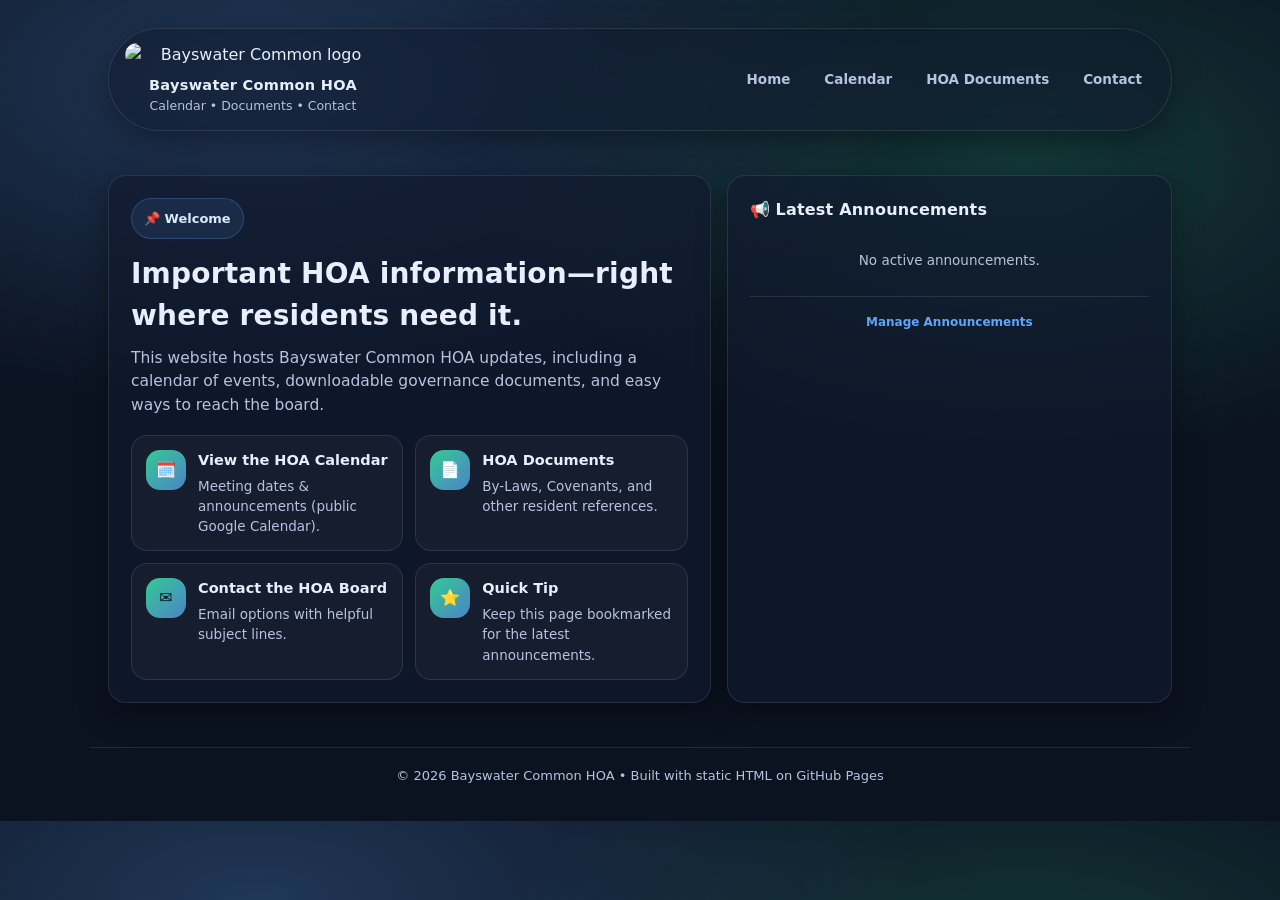
==== index.html @ 4ca607ba "Secure announcement rendering and validation against HTML/script injection in the public home page" ====
<!doctype html>
<html lang="en">
<head>
  <meta charset="utf-8" />
  <meta name="viewport" content="width=device-width,initial-scale=1" />
  <title>Bayswater Common HOA</title>
  <meta name="description" content="Bayswater Common HOA information: calendar, documents, and contact." />
  <script src="https://cdn.jsdelivr.net/npm/dompurify@3.1.6/dist/purify.min.js"></script>

  <style>
    :root{
      --bg:#0b1220;
      --card:#111a2e;
      --text:#e8eefc;
      --muted:#b8c2e0;
      --brand:#34d399; /* emerald */
      --brand2:#60a5fa; /* blue */
      --border:rgba(255,255,255,.10);
      --shadow: 0 10px 30px rgba(0,0,0,.35);
      --radius:18px;
    }
    *{box-sizing:border-box}
    body{
      margin:0;
      font-family: ui-sans-serif, system-ui, -apple-system, Segoe UI, Roboto, Arial, "Noto Sans", "Liberation Sans", sans-serif;
      background: radial-gradient(1200px 600px at 20% 10%, rgba(96,165,250,.25), transparent 55%),
                  radial-gradient(900px 500px at 80% 20%, rgba(52,211,153,.20), transparent 60%),
                  var(--bg);
      color: var(--text);
      line-height:1.5;
    }
    a{color: inherit; text-decoration:none}
    header{
      padding: 28px 18px 8px;
      max-width: 1100px;
      margin: 0 auto;
    }
    .topbar{
      display:flex;
      align-items:center;
      justify-content:space-between;
      gap: 16px;
      padding: 14px 16px;
      border:1px solid var(--border);
      background: rgba(17,26,46,.55);
      backdrop-filter: blur(8px);
      border-radius: 999px;
      box-shadow: var(--shadow);
    }
    .brand{
      display:flex;
      flex-direction:column;
      align-items:center;
      text-align:center;
    }
    .logo{
      width:20vw;
      max-width:260px;
      min-width:140px;
      height:auto;
      border-radius:24px;
      object-fit:cover;
      display:block;
      margin:0 auto 8px auto;
    }
    .brand h1{
      margin:0;
      font-size:14.5px;
      letter-spacing:.3px;
      font-weight:800;
    }
    .brand p{
      margin:0;
      font-size:12.5px;
      color:var(--muted);
    }
    nav{
      display:flex;
      gap:8px;
      flex-wrap:wrap;
      justify-content:flex-end;
    }
    .navlink{
      padding:10px 12px;
      border-radius:999px;
      border:1px solid transparent;
      color:var(--muted);
      font-weight:650;
      font-size:13.5px;
    }
    .navlink:hover{
      border-color: rgba(255,255,255,.14);
      background: rgba(255,255,255,.04);
      color: var(--text);
    }
    .container{
      max-width:1100px;
      margin:0 auto;
      padding:18px;
    }
    .hero{
      margin-top:18px;
      display:grid;
      grid-template-columns:1.15fr .85fr;
      gap:16px;
      align-items:stretch;
    }
    @media (max-width:900px){
      .hero{grid-template-columns:1fr}
      .topbar{border-radius:20px}
      .brand{min-width:auto}
    }
    .card{
      background: rgba(17,26,46,.68);
      border:1px solid var(--border);
      border-radius: var(--radius);
      box-shadow: var(--shadow);
      padding:22px;
    }
    .hero h2{
      margin:0 0 10px;
      font-size:28px;
      letter-spacing:.2px;
    }
    .hero p{
      margin:0 0 18px;
      color:var(--muted);
      max-width:60ch;
      font-size:15.5px;
    }
    .pill{
      display:inline-flex;
      align-items:center;
      gap:8px;
      padding:10px 12px;
      border-radius:999px;
      background: rgba(96,165,250,.10);
      border:1px solid rgba(96,165,250,.25);
      color:#dbeafe;
      font-weight:700;
      font-size:13px;
      margin-bottom:14px;
    }
    .grid{
      display:grid;
      grid-template-columns:repeat(2, minmax(0, 1fr));
      gap:12px;
      margin-top:14px;
    }
    @media (max-width:520px){
      .grid{grid-template-columns:1fr}
    }
    .action{
      padding:14px;
      border-radius:16px;
      border:1px solid var(--border);
      background: rgba(255,255,255,.03);
      transition: transform .12s ease, border-color .12s ease, background .12s ease;
      display:flex;
      gap:12px;
      align-items:flex-start;
    }
    .action:hover{
      transform: translateY(-2px);
      border-color: rgba(255,255,255,.18);
      background: rgba(255,255,255,.05);
    }
    .icon{
      width:40px; height:40px;
      border-radius:14px;
      display:grid; place-items:center;
      background: linear-gradient(135deg, rgba(52,211,153,.95), rgba(96,165,250,.75));
      color:#06111f;
      font-weight:900;
      flex:0 0 auto;
    }
    .action h3{
      margin:0 0 4px;
      font-size:14.5px;
    }
    .action p{
      margin:0;
      color:var(--muted);
      font-size:13.5px;
    }
    .side h3{
      margin-top:0;
      font-size:16px;
      letter-spacing:.2px;
    }
    .announcements-box{
      max-height:400px;
      overflow-y:auto;
      margin:10px 0 0;
      padding:0;
      display:flex;
      flex-direction:column;
      gap:10px;
    }
    .announcement{
      padding:12px;
      border-radius:14px;
      border:1px solid var(--border);
      background: rgba(255,255,255,.03);
      color:var(--text);
      font-size:13.5px;
      line-height:1.6;
    }
    .announcement-date{
      color: var(--brand);
      font-size:12px;
      font-weight:700;
      margin-bottom:6px;
    }
    .announcement-text{
      color: var(--text);
    }
    .announcement-text a{
      color: var(--brand2);
      text-decoration: underline;
    }
    .announcement-text a:hover{
      color: var(--brand);
    }
    .no-announcements{
      padding:12px;
      color:var(--muted);
      font-size:13.5px;
      text-align:center;
    }
    .admin-link{
      margin-top:14px;
      padding-top:12px;
      border-top:1px solid rgba(255,255,255,.10);
      text-align:center;
    }
    .admin-link a{
      color:var(--brand2);
      font-size:12px;
      font-weight:700;
    }
    .admin-link a:hover{
      color:var(--brand);
    }
    footer{
      padding:26px 18px 36px;
      color:var(--muted);
      text-align:center;
      font-size:13px;
    }
    .footerline{
      max-width:1100px;
      margin:0 auto;
      padding-top:18px;
      border-top:1px solid rgba(255,255,255,.10);
    }
  </style>
</head>

<body>
  <header>
    <div class="topbar">
      <div class="brand">
        <img
          src="/bayswatercommon/assets/logo.jpg"
          alt="Bayswater Common logo"
          class="logo"
          aria-hidden="true"
        />
        <div>
          <h1>Bayswater Common HOA</h1>
          <p>Calendar • Documents • Contact</p>
        </div>
      </div>

      <nav aria-label="Primary">
        <a class="navlink" href="index.html">Home</a>
        <a class="navlink" href="calendar.html">Calendar</a>
        <a class="navlink" href="documents.html">HOA Documents</a>
        <a class="navlink" href="contact.html">Contact</a>
      </nav>
    </div>
  </header>

  <main class="container">
    <section class="hero">
      <div class="card">
        <div class="pill">📌 Welcome</div>
        <h2>Important HOA information—right where residents need it.</h2>
        <p>
          This website hosts Bayswater Common HOA updates, including a calendar of events,
          downloadable governance documents, and easy ways to reach the board.
        </p>

        <div class="grid">
          <a class="action" href="calendar.html">
            <div class="icon" aria-hidden="true">🗓️</div>
            <div>
              <h3>View the HOA Calendar</h3>
              <p>Meeting dates & announcements (public Google Calendar).</p>
            </div>
          </a>

          <a class="action" href="documents.html">
            <div class="icon" aria-hidden="true">📄</div>
            <div>
              <h3>HOA Documents</h3>
              <p>By-Laws, Covenants, and other resident references.</p>
            </div>
          </a>

          <a class="action" href="contact.html">
            <div class="icon" aria-hidden="true">✉️</div>
            <div>
              <h3>Contact the HOA Board</h3>
              <p>Email options with helpful subject lines.</p>
            </div>
          </a>

          <div class="action" role="note" aria-label="Email">
            <div class="icon" aria-hidden="true">⭐</div>
            <div>
              <h3>Quick Tip</h3>
              <p>Keep this page bookmarked for the latest announcements.</p>
            </div>
          </div>
        </div>
      </div>

      <aside class="card side">
        <h3>📢 Latest Announcements</h3>
        <div class="announcements-box" id="announcementsList">
          <div class="no-announcements">No active announcements.</div>
        </div>
        <div class="admin-link">
          <a href="admin/dashboard.html">Manage Announcements</a>
        </div>
      </aside>
    </section>
  </main>

  <footer>
    <div class="footerline">
      © <span id="y"></span> Bayswater Common HOA • Built with static HTML on GitHub Pages
    </div>
  </footer>

  <script>
    document.getElementById('y').textContent = new Date().getFullYear();

    const MAX_ANNOUNCEMENT_TEXT_LENGTH = 500;

    function sanitizeAnnouncementHtml(rawText) {
      const safeText = String(rawText || '').trim();
      if (!safeText) return '';

      const clean = DOMPurify.sanitize(safeText, {
        ALLOWED_TAGS: ['a', 'b', 'strong', 'em', 'i', 'u', 'p', 'br', 'ul', 'ol', 'li', 'span'],
        ALLOWED_ATTR: ['href', 'target', 'rel'],
        ALLOW_UNKNOWN_PROTOCOLS: false,
        ADD_ATTR: ['target'],
        FORBID_TAGS: ['script', 'style', 'iframe', 'object', 'embed', 'svg', 'math'],
        FORBID_ATTR: ['onerror', 'onload', 'onclick', 'style']
      });

      return clean;
    }

    async function loadAnnouncements() {
      try {
        const response = await fetch('data/announcements.json');
        const data = await response.json();
        displayAnnouncements(data.announcements || []);
      } catch (err) {
        console.error('Failed to load announcements:', err);
      }
    }

    function displayAnnouncements(announcements) {
      const container = document.getElementById('announcementsList');
      const today = new Date().toISOString().split('T')[0];

      const active = announcements.filter(a => {
        const text = String(a.text || '');
        return a.start_date <= today && a.expiry_date >= today && text.length <= MAX_ANNOUNCEMENT_TEXT_LENGTH;
      }).sort((a, b) => new Date(a.start_date) - new Date(b.start_date));

      if (active.length === 0) {
        container.innerHTML = '<div class="no-announcements">No active announcements.</div>';
        return;
      }

      container.innerHTML = active.map(a => `
        <div class="announcement">
          <div class="announcement-date">Since ${formatDate(a.start_date)}</div>
          <div class="announcement-text">${sanitizeAnnouncementHtml(a.text)}</div>
        </div>
      `).join('');
    }

    function formatDate(dateStr) {
      const date = new Date(dateStr + 'T00:00:00Z');
      return date.toLocaleDateString('en-US', { month: 'short', day: 'numeric', year: 'numeric' });
    }

    loadAnnouncements();
  </script>
</body>
</html>
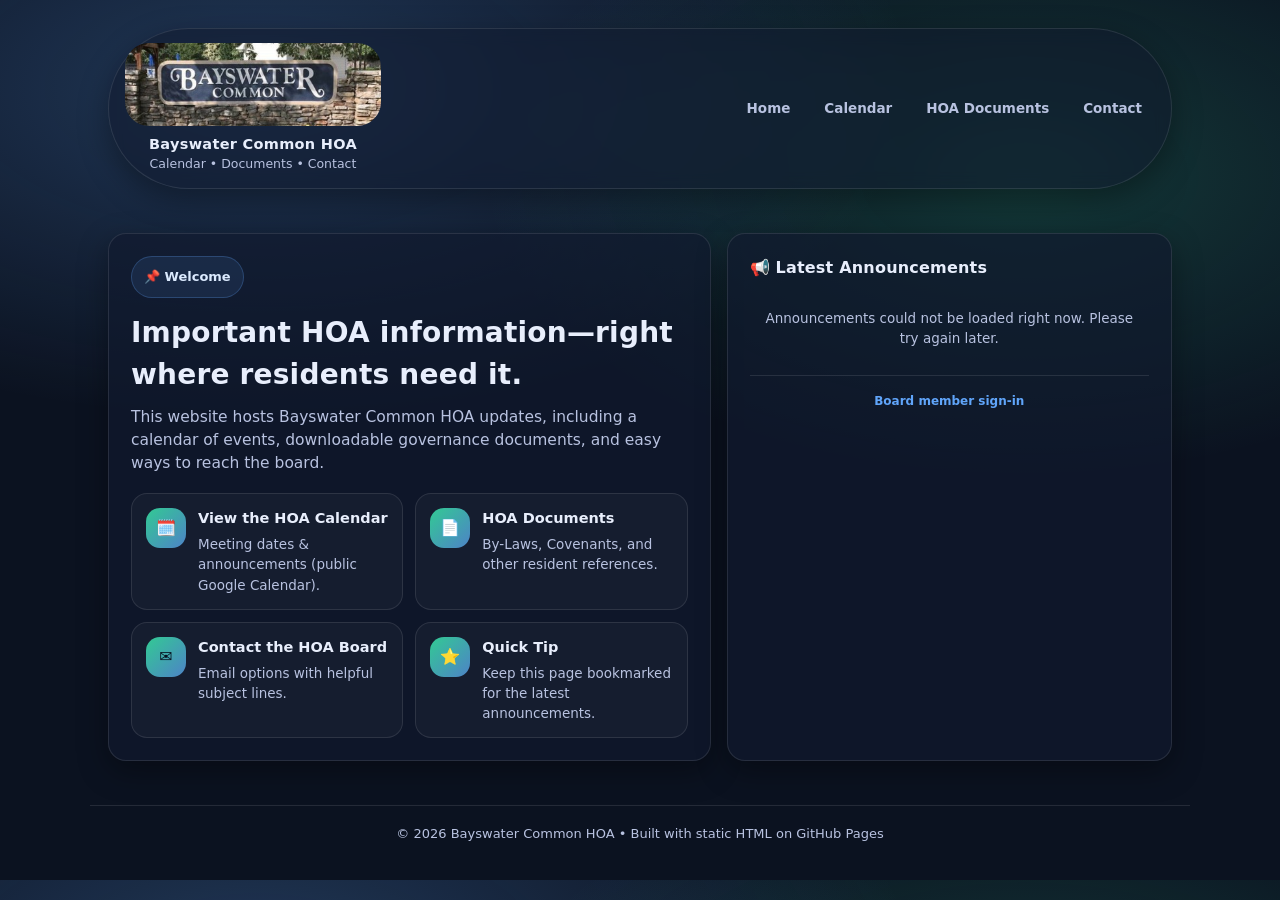
==== commit 5345bf23: "Replace insecure static admin with server-side dashboard; harden public pages - Remove admin/dashboa" ====
--- a/index.html
+++ b/index.html
@@ -3,9 +3,11 @@
 <head>
   <meta charset="utf-8" />
   <meta name="viewport" content="width=device-width,initial-scale=1" />
+  <meta http-equiv="Content-Security-Policy" content="default-src 'self'; script-src 'self'; style-src 'self' 'unsafe-inline'; img-src 'self' data:; connect-src https://admin.bayswatercommon.org; frame-src https://calendar.google.com; form-action 'none'; base-uri 'self'; object-src 'none'">
+  <meta name="referrer" content="strict-origin-when-cross-origin">
+  <link rel="icon" href="assets/logo.jpg" type="image/jpeg">
   <title>Bayswater Common HOA</title>
   <meta name="description" content="Bayswater Common HOA information: calendar, documents, and contact." />
-  <script src="https://cdn.jsdelivr.net/npm/dompurify@3.1.6/dist/purify.min.js"></script>
 
   <style>
     :root{
@@ -212,8 +214,15 @@
       font-weight:700;
       margin-bottom:6px;
     }
+    .announcement-title{
+      font-weight:700;
+      margin-bottom:4px;
+    }
     .announcement-text{
       color: var(--text);
+    }
+    .announcement-text p{
+      margin:0 0 6px;
     }
     .announcement-text a{
       color: var(--brand2);
@@ -262,7 +271,7 @@
     <div class="topbar">
       <div class="brand">
         <img
-          src="/bayswatercommon/assets/logo.jpg"
+          src="assets/logo.jpg"
           alt="Bayswater Common logo"
           class="logo"
           aria-hidden="true"
@@ -333,7 +342,7 @@
           <div class="no-announcements">No active announcements.</div>
         </div>
         <div class="admin-link">
-          <a href="admin/dashboard.html">Manage Announcements</a>
+          <a href="https://admin.bayswatercommon.org/">Board member sign-in</a>
         </div>
       </aside>
     </section>
@@ -345,65 +354,7 @@
     </div>
   </footer>
 
-  <script>
-    document.getElementById('y').textContent = new Date().getFullYear();
-
-    const MAX_ANNOUNCEMENT_TEXT_LENGTH = 500;
-
-    function sanitizeAnnouncementHtml(rawText) {
-      const safeText = String(rawText || '').trim();
-      if (!safeText) return '';
-
-      const clean = DOMPurify.sanitize(safeText, {
-        ALLOWED_TAGS: ['a', 'b', 'strong', 'em', 'i', 'u', 'p', 'br', 'ul', 'ol', 'li', 'span'],
-        ALLOWED_ATTR: ['href', 'target', 'rel'],
-        ALLOW_UNKNOWN_PROTOCOLS: false,
-        ADD_ATTR: ['target'],
-        FORBID_TAGS: ['script', 'style', 'iframe', 'object', 'embed', 'svg', 'math'],
-        FORBID_ATTR: ['onerror', 'onload', 'onclick', 'style']
-      });
-
-      return clean;
-    }
-
-    async function loadAnnouncements() {
-      try {
-        const response = await fetch('data/announcements.json');
-        const data = await response.json();
-        displayAnnouncements(data.announcements || []);
-      } catch (err) {
-        console.error('Failed to load announcements:', err);
-      }
-    }
-
-    function displayAnnouncements(announcements) {
-      const container = document.getElementById('announcementsList');
-      const today = new Date().toISOString().split('T')[0];
-
-      const active = announcements.filter(a => {
-        const text = String(a.text || '');
-        return a.start_date <= today && a.expiry_date >= today && text.length <= MAX_ANNOUNCEMENT_TEXT_LENGTH;
-      }).sort((a, b) => new Date(a.start_date) - new Date(b.start_date));
-
-      if (active.length === 0) {
-        container.innerHTML = '<div class="no-announcements">No active announcements.</div>';
-        return;
-      }
-
-      container.innerHTML = active.map(a => `
-        <div class="announcement">
-          <div class="announcement-date">Since ${formatDate(a.start_date)}</div>
-          <div class="announcement-text">${sanitizeAnnouncementHtml(a.text)}</div>
-        </div>
-      `).join('');
-    }
-
-    function formatDate(dateStr) {
-      const date = new Date(dateStr + 'T00:00:00Z');
-      return date.toLocaleDateString('en-US', { month: 'short', day: 'numeric', year: 'numeric' });
-    }
-
-    loadAnnouncements();
-  </script>
+  <script src="js/site.js"></script>
+  <script src="js/announcements.js"></script>
 </body>
 </html>
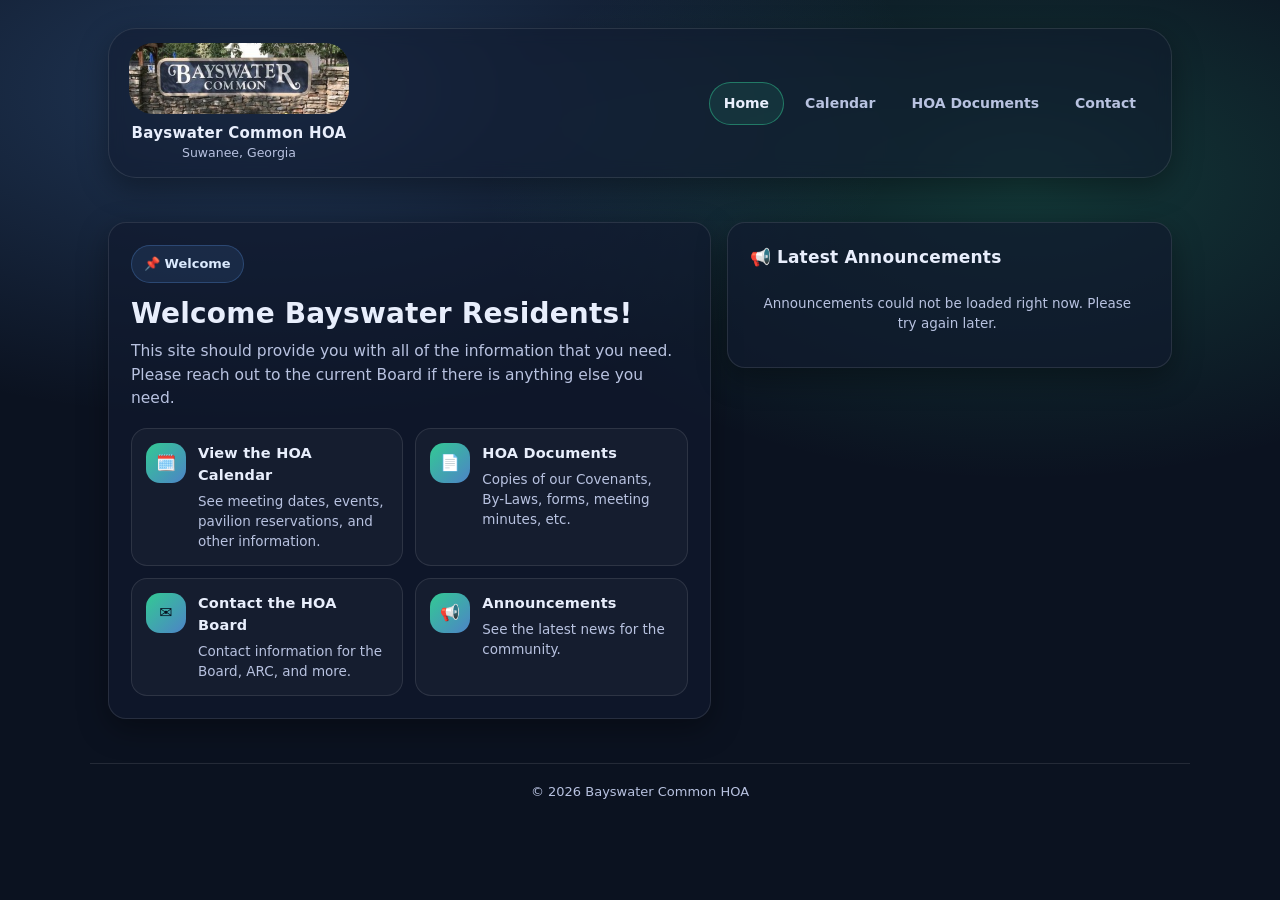
==== commit e88f9051: "Site content updates, shared responsive styles, and meeting minutes - New welcome text and home card" ====
--- a/index.html
+++ b/index.html
@@ -1,289 +1,27 @@
 <!doctype html>
 <html lang="en">
 <head>
-  <meta charset="utf-8" />
-  <meta name="viewport" content="width=device-width,initial-scale=1" />
-  <meta http-equiv="Content-Security-Policy" content="default-src 'self'; script-src 'self'; style-src 'self' 'unsafe-inline'; img-src 'self' data:; connect-src https://admin.bayswatercommon.org; frame-src https://calendar.google.com; form-action 'none'; base-uri 'self'; object-src 'none'">
+  <meta charset="utf-8">
+  <meta name="viewport" content="width=device-width,initial-scale=1">
+  <meta http-equiv="Content-Security-Policy" content="default-src 'self'; script-src 'self'; style-src 'self' 'unsafe-inline'; img-src 'self' data:; connect-src https://admin.bayswatercommon.org; media-src https://admin.bayswatercommon.org; frame-src https://calendar.google.com; form-action 'none'; base-uri 'self'; object-src 'none'">
   <meta name="referrer" content="strict-origin-when-cross-origin">
+  <title>Bayswater Common HOA</title>
+  <meta name="description" content="Bayswater Common HOA, Suwanee GA: announcements, calendar, documents and contacts for residents.">
   <link rel="icon" href="assets/logo.jpg" type="image/jpeg">
-  <title>Bayswater Common HOA</title>
-  <meta name="description" content="Bayswater Common HOA information: calendar, documents, and contact." />
-
-  <style>
-    :root{
-      --bg:#0b1220;
-      --card:#111a2e;
-      --text:#e8eefc;
-      --muted:#b8c2e0;
-      --brand:#34d399; /* emerald */
-      --brand2:#60a5fa; /* blue */
-      --border:rgba(255,255,255,.10);
-      --shadow: 0 10px 30px rgba(0,0,0,.35);
-      --radius:18px;
-    }
-    *{box-sizing:border-box}
-    body{
-      margin:0;
-      font-family: ui-sans-serif, system-ui, -apple-system, Segoe UI, Roboto, Arial, "Noto Sans", "Liberation Sans", sans-serif;
-      background: radial-gradient(1200px 600px at 20% 10%, rgba(96,165,250,.25), transparent 55%),
-                  radial-gradient(900px 500px at 80% 20%, rgba(52,211,153,.20), transparent 60%),
-                  var(--bg);
-      color: var(--text);
-      line-height:1.5;
-    }
-    a{color: inherit; text-decoration:none}
-    header{
-      padding: 28px 18px 8px;
-      max-width: 1100px;
-      margin: 0 auto;
-    }
-    .topbar{
-      display:flex;
-      align-items:center;
-      justify-content:space-between;
-      gap: 16px;
-      padding: 14px 16px;
-      border:1px solid var(--border);
-      background: rgba(17,26,46,.55);
-      backdrop-filter: blur(8px);
-      border-radius: 999px;
-      box-shadow: var(--shadow);
-    }
-    .brand{
-      display:flex;
-      flex-direction:column;
-      align-items:center;
-      text-align:center;
-    }
-    .logo{
-      width:20vw;
-      max-width:260px;
-      min-width:140px;
-      height:auto;
-      border-radius:24px;
-      object-fit:cover;
-      display:block;
-      margin:0 auto 8px auto;
-    }
-    .brand h1{
-      margin:0;
-      font-size:14.5px;
-      letter-spacing:.3px;
-      font-weight:800;
-    }
-    .brand p{
-      margin:0;
-      font-size:12.5px;
-      color:var(--muted);
-    }
-    nav{
-      display:flex;
-      gap:8px;
-      flex-wrap:wrap;
-      justify-content:flex-end;
-    }
-    .navlink{
-      padding:10px 12px;
-      border-radius:999px;
-      border:1px solid transparent;
-      color:var(--muted);
-      font-weight:650;
-      font-size:13.5px;
-    }
-    .navlink:hover{
-      border-color: rgba(255,255,255,.14);
-      background: rgba(255,255,255,.04);
-      color: var(--text);
-    }
-    .container{
-      max-width:1100px;
-      margin:0 auto;
-      padding:18px;
-    }
-    .hero{
-      margin-top:18px;
-      display:grid;
-      grid-template-columns:1.15fr .85fr;
-      gap:16px;
-      align-items:stretch;
-    }
-    @media (max-width:900px){
-      .hero{grid-template-columns:1fr}
-      .topbar{border-radius:20px}
-      .brand{min-width:auto}
-    }
-    .card{
-      background: rgba(17,26,46,.68);
-      border:1px solid var(--border);
-      border-radius: var(--radius);
-      box-shadow: var(--shadow);
-      padding:22px;
-    }
-    .hero h2{
-      margin:0 0 10px;
-      font-size:28px;
-      letter-spacing:.2px;
-    }
-    .hero p{
-      margin:0 0 18px;
-      color:var(--muted);
-      max-width:60ch;
-      font-size:15.5px;
-    }
-    .pill{
-      display:inline-flex;
-      align-items:center;
-      gap:8px;
-      padding:10px 12px;
-      border-radius:999px;
-      background: rgba(96,165,250,.10);
-      border:1px solid rgba(96,165,250,.25);
-      color:#dbeafe;
-      font-weight:700;
-      font-size:13px;
-      margin-bottom:14px;
-    }
-    .grid{
-      display:grid;
-      grid-template-columns:repeat(2, minmax(0, 1fr));
-      gap:12px;
-      margin-top:14px;
-    }
-    @media (max-width:520px){
-      .grid{grid-template-columns:1fr}
-    }
-    .action{
-      padding:14px;
-      border-radius:16px;
-      border:1px solid var(--border);
-      background: rgba(255,255,255,.03);
-      transition: transform .12s ease, border-color .12s ease, background .12s ease;
-      display:flex;
-      gap:12px;
-      align-items:flex-start;
-    }
-    .action:hover{
-      transform: translateY(-2px);
-      border-color: rgba(255,255,255,.18);
-      background: rgba(255,255,255,.05);
-    }
-    .icon{
-      width:40px; height:40px;
-      border-radius:14px;
-      display:grid; place-items:center;
-      background: linear-gradient(135deg, rgba(52,211,153,.95), rgba(96,165,250,.75));
-      color:#06111f;
-      font-weight:900;
-      flex:0 0 auto;
-    }
-    .action h3{
-      margin:0 0 4px;
-      font-size:14.5px;
-    }
-    .action p{
-      margin:0;
-      color:var(--muted);
-      font-size:13.5px;
-    }
-    .side h3{
-      margin-top:0;
-      font-size:16px;
-      letter-spacing:.2px;
-    }
-    .announcements-box{
-      max-height:400px;
-      overflow-y:auto;
-      margin:10px 0 0;
-      padding:0;
-      display:flex;
-      flex-direction:column;
-      gap:10px;
-    }
-    .announcement{
-      padding:12px;
-      border-radius:14px;
-      border:1px solid var(--border);
-      background: rgba(255,255,255,.03);
-      color:var(--text);
-      font-size:13.5px;
-      line-height:1.6;
-    }
-    .announcement-date{
-      color: var(--brand);
-      font-size:12px;
-      font-weight:700;
-      margin-bottom:6px;
-    }
-    .announcement-title{
-      font-weight:700;
-      margin-bottom:4px;
-    }
-    .announcement-text{
-      color: var(--text);
-    }
-    .announcement-text p{
-      margin:0 0 6px;
-    }
-    .announcement-text a{
-      color: var(--brand2);
-      text-decoration: underline;
-    }
-    .announcement-text a:hover{
-      color: var(--brand);
-    }
-    .no-announcements{
-      padding:12px;
-      color:var(--muted);
-      font-size:13.5px;
-      text-align:center;
-    }
-    .admin-link{
-      margin-top:14px;
-      padding-top:12px;
-      border-top:1px solid rgba(255,255,255,.10);
-      text-align:center;
-    }
-    .admin-link a{
-      color:var(--brand2);
-      font-size:12px;
-      font-weight:700;
-    }
-    .admin-link a:hover{
-      color:var(--brand);
-    }
-    footer{
-      padding:26px 18px 36px;
-      color:var(--muted);
-      text-align:center;
-      font-size:13px;
-    }
-    .footerline{
-      max-width:1100px;
-      margin:0 auto;
-      padding-top:18px;
-      border-top:1px solid rgba(255,255,255,.10);
-    }
-  </style>
+  <link rel="stylesheet" href="css/site.css?v=1">
 </head>
-
 <body>
   <header>
     <div class="topbar">
-      <div class="brand">
-        <img
-          src="assets/logo.jpg"
-          alt="Bayswater Common logo"
-          class="logo"
-          aria-hidden="true"
-        />
+      <a class="brand" href="index.html">
+        <img src="assets/logo.jpg" alt="" class="logo" width="394" height="127">
         <div>
           <h1>Bayswater Common HOA</h1>
-          <p>Calendar • Documents • Contact</p>
+          <p>Suwanee, Georgia</p>
         </div>
-      </div>
-
+      </a>
       <nav aria-label="Primary">
-        <a class="navlink" href="index.html">Home</a>
+        <a class="navlink" href="index.html" aria-current="page">Home</a>
         <a class="navlink" href="calendar.html">Calendar</a>
         <a class="navlink" href="documents.html">HOA Documents</a>
         <a class="navlink" href="contact.html">Contact</a>
@@ -295,66 +33,55 @@
     <section class="hero">
       <div class="card">
         <div class="pill">📌 Welcome</div>
-        <h2>Important HOA information—right where residents need it.</h2>
-        <p>
-          This website hosts Bayswater Common HOA updates, including a calendar of events,
-          downloadable governance documents, and easy ways to reach the board.
-        </p>
+        <h2>Welcome Bayswater Residents!</h2>
+        <p>This site should provide you with all of the information that you need. Please reach out to the current Board if there is anything else you need.</p>
 
         <div class="grid">
           <a class="action" href="calendar.html">
             <div class="icon" aria-hidden="true">🗓️</div>
             <div>
               <h3>View the HOA Calendar</h3>
-              <p>Meeting dates & announcements (public Google Calendar).</p>
+              <p>See meeting dates, events, pavilion reservations, and other information.</p>
             </div>
           </a>
-
           <a class="action" href="documents.html">
             <div class="icon" aria-hidden="true">📄</div>
             <div>
               <h3>HOA Documents</h3>
-              <p>By-Laws, Covenants, and other resident references.</p>
+              <p>Copies of our Covenants, By-Laws, forms, meeting minutes, etc.</p>
             </div>
           </a>
-
           <a class="action" href="contact.html">
             <div class="icon" aria-hidden="true">✉️</div>
             <div>
               <h3>Contact the HOA Board</h3>
-              <p>Email options with helpful subject lines.</p>
+              <p>Contact information for the Board, ARC, and more.</p>
             </div>
           </a>
-
-          <div class="action" role="note" aria-label="Email">
-            <div class="icon" aria-hidden="true">⭐</div>
+          <a class="action" href="calendar.html#announcements">
+            <div class="icon" aria-hidden="true">📢</div>
             <div>
-              <h3>Quick Tip</h3>
-              <p>Keep this page bookmarked for the latest announcements.</p>
+              <h3>Announcements</h3>
+              <p>See the latest news for the community.</p>
             </div>
-          </div>
+          </a>
         </div>
       </div>
 
-      <aside class="card side">
+      <aside class="card">
         <h3>📢 Latest Announcements</h3>
-        <div class="announcements-box" id="announcementsList">
-          <div class="no-announcements">No active announcements.</div>
-        </div>
-        <div class="admin-link">
-          <a href="https://admin.bayswatercommon.org/">Board member sign-in</a>
+        <div class="announcements-box" id="announcementsList" tabindex="0" aria-label="Latest announcements">
+          <div class="no-announcements">Loading announcements…</div>
         </div>
       </aside>
     </section>
   </main>
 
   <footer>
-    <div class="footerline">
-      © <span id="y"></span> Bayswater Common HOA • Built with static HTML on GitHub Pages
-    </div>
+    <div class="footerline">© <span id="y"></span> Bayswater Common HOA</div>
   </footer>
 
-  <script src="js/site.js"></script>
-  <script src="js/announcements.js"></script>
+  <script src="js/site.js?v=1"></script>
+  <script src="js/announcements.js?v=1"></script>
 </body>
 </html>
--- a/css/site.css
+++ b/css/site.css
@@ -0,0 +1,201 @@
+/* Bayswater Common HOA — shared styles for every page */
+:root {
+  --bg: #0b1220;
+  --card: #111a2e;
+  --text: #e8eefc;
+  --muted: #b8c2e0;
+  --brand: #34d399;   /* emerald */
+  --brand2: #60a5fa;  /* blue */
+  --border: rgba(255, 255, 255, .10);
+  --shadow: 0 10px 30px rgba(0, 0, 0, .35);
+  --radius: 18px;
+}
+* { box-sizing: border-box; }
+html { -webkit-text-size-adjust: 100%; }
+body {
+  margin: 0;
+  font-family: ui-sans-serif, system-ui, -apple-system, "Segoe UI", Roboto, Arial, "Noto Sans", sans-serif;
+  background:
+    radial-gradient(1200px 600px at 20% 10%, rgba(96, 165, 250, .25), transparent 55%),
+    radial-gradient(900px 500px at 80% 20%, rgba(52, 211, 153, .20), transparent 60%),
+    var(--bg);
+  background-attachment: fixed;
+  color: var(--text);
+  line-height: 1.5;
+  overflow-wrap: break-word;
+}
+a { color: inherit; text-decoration: none; }
+img { max-width: 100%; }
+
+/* ---------- Header ---------- */
+header { padding: 28px 18px 8px; max-width: 1100px; margin: 0 auto; }
+.topbar {
+  display: flex; align-items: center; justify-content: space-between; gap: 16px;
+  padding: 14px 20px;
+  border: 1px solid var(--border);
+  background: rgba(17, 26, 46, .55);
+  backdrop-filter: blur(8px);
+  border-radius: 28px;
+  box-shadow: var(--shadow);
+}
+.brand { display: flex; flex-direction: column; align-items: center; text-align: center; }
+.logo {
+  width: 20vw; max-width: 220px; min-width: 120px; height: auto;
+  border-radius: 24px; object-fit: cover; display: block; margin: 0 auto 8px;
+}
+.brand h1 { margin: 0; font-size: 15px; letter-spacing: .3px; font-weight: 800; }
+.brand p { margin: 0; font-size: 12.5px; color: var(--muted); }
+nav { display: flex; gap: 6px; flex-wrap: wrap; justify-content: flex-end; }
+.navlink {
+  padding: 10px 14px; border-radius: 999px; border: 1px solid transparent;
+  color: var(--muted); font-weight: 650; font-size: 14px;
+}
+.navlink:hover, .navlink:focus-visible { border-color: rgba(255, 255, 255, .14); background: rgba(255, 255, 255, .04); color: var(--text); }
+.navlink[aria-current="page"] { color: var(--text); border-color: rgba(52, 211, 153, .45); background: rgba(52, 211, 153, .10); }
+
+/* ---------- Layout ---------- */
+.container { max-width: 1100px; margin: 0 auto; padding: 18px; }
+.hero { margin-top: 18px; display: grid; grid-template-columns: 1.15fr .85fr; gap: 16px; align-items: start; }
+.hero.wide-main { grid-template-columns: 1.55fr 1fr; }
+.stack { display: grid; gap: 16px; }
+.card {
+  background: rgba(17, 26, 46, .68);
+  border: 1px solid var(--border);
+  border-radius: var(--radius);
+  box-shadow: var(--shadow);
+  padding: 22px;
+  min-width: 0;
+}
+.card h2 { margin: 0 0 10px; font-size: 28px; letter-spacing: .2px; line-height: 1.2; }
+.card > p, .lead { margin: 0 0 18px; color: var(--muted); max-width: 62ch; font-size: 15.5px; }
+.card h3 { margin: 0 0 10px; font-size: 17px; letter-spacing: .2px; }
+.section-title { margin: 26px 0 10px; font-size: 18px; }
+.section-title:first-of-type { margin-top: 8px; }
+.muted { color: var(--muted); }
+.small { font-size: 13.5px; }
+.pill {
+  display: inline-flex; align-items: center; gap: 8px;
+  padding: 8px 12px; border-radius: 999px;
+  background: rgba(96, 165, 250, .10); border: 1px solid rgba(96, 165, 250, .25);
+  color: #dbeafe; font-weight: 700; font-size: 13px; margin-bottom: 14px;
+}
+.text-link { color: var(--brand2); font-weight: 700; text-decoration: underline; text-underline-offset: 2px; }
+.text-link:hover { color: var(--brand); }
+
+/* ---------- Home action cards ---------- */
+.grid { display: grid; grid-template-columns: repeat(2, minmax(0, 1fr)); gap: 12px; margin-top: 14px; }
+.action {
+  padding: 14px; border-radius: 16px; border: 1px solid var(--border);
+  background: rgba(255, 255, 255, .03);
+  transition: transform .12s ease, border-color .12s ease, background .12s ease;
+  display: flex; gap: 12px; align-items: flex-start;
+}
+.action:hover, .action:focus-visible { transform: translateY(-2px); border-color: rgba(255, 255, 255, .18); background: rgba(255, 255, 255, .05); }
+.icon {
+  width: 40px; height: 40px; border-radius: 14px; display: grid; place-items: center;
+  background: linear-gradient(135deg, rgba(52, 211, 153, .95), rgba(96, 165, 250, .75));
+  color: #06111f; font-weight: 900; flex: 0 0 auto;
+}
+.action h3 { margin: 0 0 4px; font-size: 14.5px; }
+.action p { margin: 0; color: var(--muted); font-size: 13.5px; }
+
+/* ---------- Announcements ---------- */
+.announcements-box {
+  max-height: 420px; overflow-y: auto; overscroll-behavior: contain;
+  margin: 10px 0 0; padding: 0 4px 0 0;
+  display: flex; flex-direction: column; gap: 10px;
+}
+.announcements-box.tall { max-height: 640px; }
+.announcement {
+  padding: 12px; border-radius: 14px; border: 1px solid var(--border);
+  background: rgba(255, 255, 255, .03); font-size: 14px; line-height: 1.6;
+}
+.announcement-date { color: var(--brand); font-size: 12px; font-weight: 700; margin-bottom: 4px; }
+.announcement-title { font-weight: 700; margin-bottom: 4px; }
+.announcement-text p { margin: 0 0 6px; }
+.announcement-text p:last-child { margin-bottom: 0; }
+.announcement-text a { color: var(--brand2); text-decoration: underline; }
+.announcement-text a:hover { color: var(--brand); }
+.no-announcements { padding: 12px; color: var(--muted); font-size: 13.5px; text-align: center; }
+.admin-link { margin-top: 14px; padding-top: 12px; border-top: 1px solid var(--border); text-align: center; }
+.admin-link a { color: var(--brand2); font-size: 12.5px; font-weight: 700; }
+.admin-link a:hover { color: var(--brand); }
+
+/* ---------- Calendar ---------- */
+.calendar-wrap { width: 100%; border: 1px solid var(--border); border-radius: 16px; overflow: hidden; background: rgba(255, 255, 255, .92); }
+.calendar-wrap iframe { width: 100%; height: 640px; border: 0; display: block; }
+
+/* ---------- Lists (documents, minutes) ---------- */
+.list { margin: 10px 0 0; padding: 0; list-style: none; display: grid; gap: 10px; }
+.list li {
+  padding: 14px 12px; border-radius: 14px; border: 1px solid var(--border);
+  background: rgba(255, 255, 255, .03); color: var(--muted); font-size: 14px;
+  display: flex; align-items: center; justify-content: space-between; gap: 12px;
+}
+.list li b { color: var(--text); }
+.doclink {
+  white-space: nowrap; padding: 9px 14px; border-radius: 999px;
+  border: 1px solid rgba(96, 165, 250, .35); background: rgba(96, 165, 250, .10);
+  color: #dbeafe; font-weight: 800; font-size: 13px; flex: 0 0 auto;
+}
+.doclink:hover { background: rgba(96, 165, 250, .2); }
+
+.minutes-box { max-height: 720px; overflow-y: auto; overscroll-behavior: contain; display: grid; gap: 12px; padding-right: 4px; }
+.meeting { padding: 14px; border-radius: 14px; border: 1px solid var(--border); background: rgba(255, 255, 255, .03); }
+.meeting-date { color: var(--brand); font-size: 12px; font-weight: 700; }
+.meeting-title { font-weight: 700; margin: 2px 0 4px; }
+.meeting-notes { color: var(--muted); font-size: 13.5px; margin: 0 0 8px; white-space: pre-line; }
+.meeting-items { list-style: none; margin: 8px 0 0; padding: 0; display: grid; gap: 8px; }
+.meeting-items a { color: var(--brand2); font-weight: 700; font-size: 14px; text-decoration: underline; text-underline-offset: 2px; }
+.meeting-items .kind { display: inline-block; min-width: 46px; font-size: 11px; font-weight: 800; letter-spacing: .4px; color: var(--muted); text-transform: uppercase; }
+.meeting-items audio { width: 100%; margin-top: 6px; height: 40px; }
+
+/* ---------- Contact ---------- */
+.officers-table { width: 100%; border-collapse: collapse; margin-top: 6px; }
+.officers-table th, .officers-table td { text-align: left; padding: 11px 10px; border-bottom: 1px solid rgba(255, 255, 255, .06); font-size: 14px; color: var(--muted); vertical-align: top; }
+.officers-table th { color: var(--text); font-weight: 700; font-size: 13.5px; }
+.officers-table td:first-child { color: var(--text); font-weight: 600; }
+.officers-table a { color: var(--brand2); font-weight: 700; }
+.officers-table .phone { white-space: nowrap; }
+.contact-list { list-style: none; margin: 6px 0 0; padding: 0; display: grid; grid-template-columns: repeat(2, minmax(0, 1fr)); gap: 10px; }
+.contact-list li { padding: 12px 14px; border-radius: 14px; border: 1px solid var(--border); background: rgba(255, 255, 255, .03); font-size: 14px; color: var(--muted); }
+.contact-list b { display: block; color: var(--text); margin-bottom: 2px; }
+.contact-list a { color: var(--brand2); font-weight: 700; }
+.placeholder { padding: 14px; border: 1px dashed rgba(255, 255, 255, .2); border-radius: 14px; color: var(--muted); font-size: 14px; }
+
+/* ---------- Footer ---------- */
+footer { padding: 26px 18px 36px; color: var(--muted); text-align: center; font-size: 13px; }
+.footerline { max-width: 1100px; margin: 0 auto; padding-top: 18px; border-top: 1px solid rgba(255, 255, 255, .10); }
+
+/* ---------- Tablets ---------- */
+@media (max-width: 900px) {
+  .hero, .hero.wide-main { grid-template-columns: 1fr; }
+  .topbar { flex-direction: column; border-radius: 22px; }
+  nav { justify-content: center; }
+  .logo { width: 30vw; max-width: 200px; }
+  .announcements-box, .announcements-box.tall, .minutes-box { max-height: 480px; }
+}
+
+/* ---------- Phones ---------- */
+@media (max-width: 560px) {
+  header { padding: 14px 12px 4px; }
+  .container { padding: 12px; }
+  .hero { margin-top: 8px; }
+  .card { padding: 16px 14px; border-radius: 14px; }
+  .card h2 { font-size: 23px; }
+  .card > p, .lead { font-size: 15px; }
+  .grid { grid-template-columns: 1fr; }
+  nav { display: grid; grid-template-columns: 1fr 1fr; gap: 6px; width: 100%; }
+  .navlink { padding: 9px 8px; font-size: 13.5px; text-align: center; border-color: rgba(255, 255, 255, .08); }
+  .logo { width: 40vw; max-width: 170px; min-width: 110px; }
+  .calendar-wrap iframe { height: 520px; }
+  .list li { flex-direction: column; align-items: flex-start; }
+  .contact-list { grid-template-columns: 1fr; }
+  /* Officers table becomes stacked cards */
+  .officers-table thead { position: absolute; left: -9999px; }
+  .officers-table, .officers-table tbody, .officers-table tr, .officers-table td { display: block; width: 100%; }
+  .officers-table tr { padding: 10px 12px; margin-bottom: 10px; border: 1px solid var(--border); border-radius: 14px; background: rgba(255, 255, 255, .03); }
+  .officers-table td { border: 0; padding: 3px 0; }
+  .officers-table td[data-label]::before { content: attr(data-label) ": "; color: var(--muted); font-weight: 600; font-size: 12.5px; }
+  .officers-table td:first-child { font-size: 15px; }
+}
